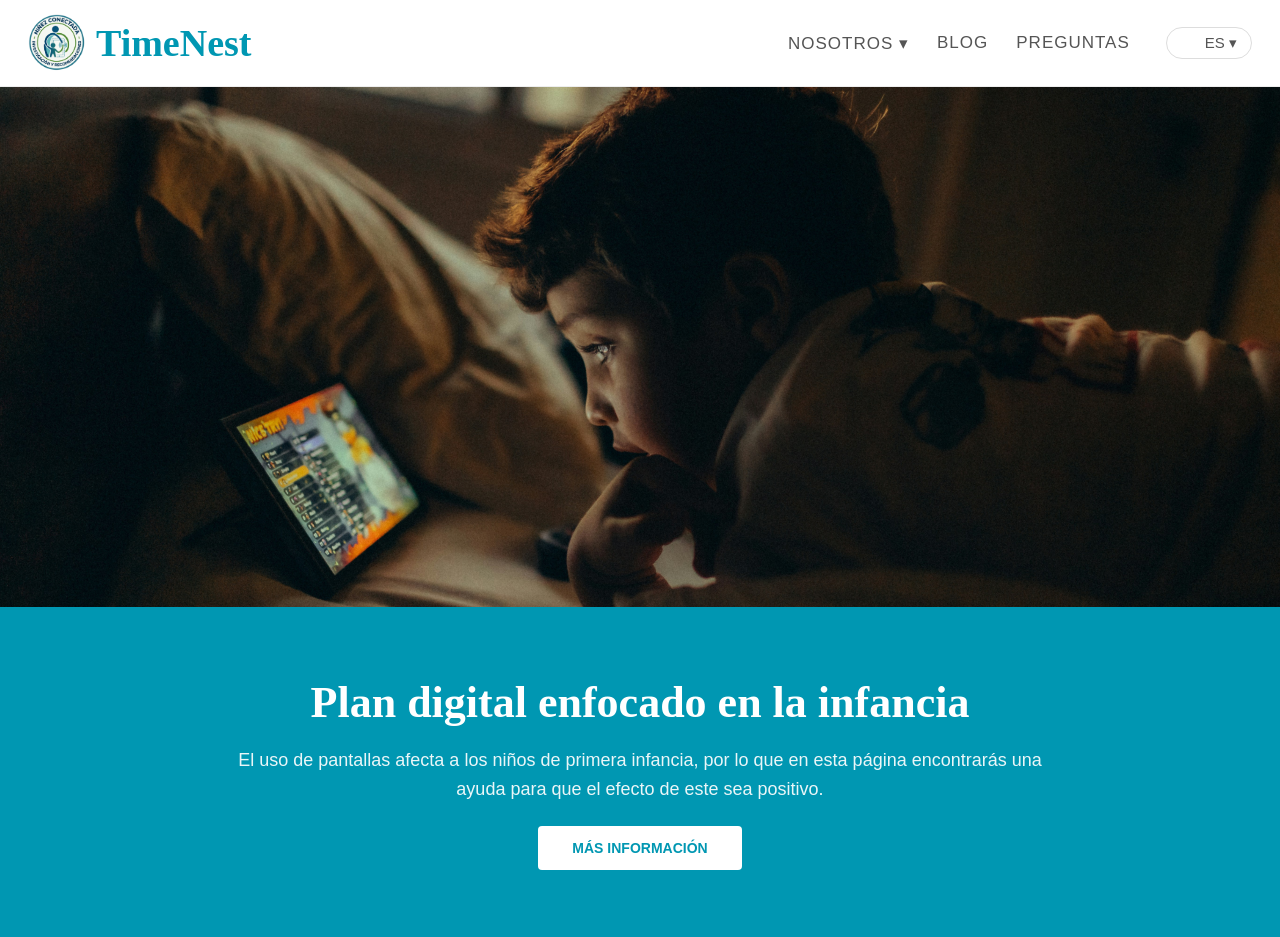
==== index.html @ 3064c934 "Update index.html" ====
<!DOCTYPE html>
<html lang="es">
<head>
    <meta charset="UTF-8">
    <meta name="viewport" content="width=device-width, initial-scale=1.0">
    <title>TimeNest</title>
    <link rel="stylesheet" href="style.css">
    <link rel="icon" type="image/png" href="logo.png">
</head>
<body>
    <header>
        <a href="index.html" class="brand">
            <img src="logo.png" alt="Niñez Conectada" class="logo-img">
            <span class="brand-name">TimeNest</span>
        </a>
        <nav class="nav-center">
            <div class="dropdown">
                <a href="#" class="drop-btn" id="aboutBtn" data-key="about">NOSOTROS ▾</a>
                <div class="dropdown-content" id="aboutMenu">
                    <a href="nosotros.html" data-key="about1">Sobre nosotros</a>
                </div>
            </div>
            <a href="blog.html" data-key="blog">BLOG</a>
            <a href="#" data-key="faq">PREGUNTAS</a>
            <div class="lang-dropdown">
                <button class="lang-btn" id="langBtn"><img src="https://flagcdn.com/w20/es.png" width="18" height="13" style="border-radius:2px"> ES ▾</button>
                <div class="lang-menu" id="langMenu">
                    <button data-lang="es"><img src="https://flagcdn.com/w20/es.png" width="18" height="13" style="border-radius:2px"> ES - Español</button>
                    <button data-lang="en"><img src="https://flagcdn.com/w20/us.png" width="18" height="13" style="border-radius:2px"> EN - English</button>
                </div>
            </div>
        </nav>
    </header>
    <div class="hero-image"></div>
    <section class="hero-text">
        <h1 data-key="title">Plan digital enfocado en la infancia</h1>
        <p data-key="subtitle">El uso de pantallas afecta a los niños de primera infancia, por lo que en esta página encontrarás una ayuda para que el efecto de este sea positivo.</p>
        <div class="buttons"><a href="blog.html" class="btn" data-key="btn1">MÁS INFORMACIÓN</a></div>
    </section>
<script>
const translations = {
  es: { about:"NOSOTROS ▾", blog:"BLOG", faq:"PREGUNTAS", about1:"Sobre nosotros", title:"Plan digital enfocado en la infancia", subtitle:"El uso de pantallas afecta a los niños de primera infancia, por lo que en esta página encontrarás una ayuda para que el efecto de este sea positivo.", btn1:"MÁS INFORMACIÓN" },
  en: { about:"ABOUT ▾", blog:"BLOG", faq:"F.A.Q", about1:"About us", title:"Digital plan focused on early childhood", subtitle:"Screen use affects children in early childhood, so on this page you will find help to make its effect positive.", btn1:"MORE INFORMATION" }
};
const langBtn=document.getElementById('langBtn'), langMenu=document.getElementById('langMenu');
const aboutBtn=document.getElementById('aboutBtn'), aboutMenu=document.getElementById('aboutMenu');
function closeAll(){ langMenu.classList.remove('show'); aboutMenu.classList.remove('show'); }
langBtn.onclick=(e)=>{e.stopPropagation(); const isOpen=langMenu.classList.contains('show'); closeAll(); if(!isOpen) langMenu.classList.add('show'); };
aboutBtn.onclick=(e)=>{e.preventDefault(); e.stopPropagation(); const isOpen=aboutMenu.classList.contains('show'); closeAll(); if(!isOpen) aboutMenu.classList.add('show'); };
document.addEventListener('click',closeAll);
langMenu.querySelectorAll('button').forEach(btn=>{
  btn.onclick=(e)=>{ e.stopPropagation(); const lang=btn.dataset.lang; langBtn.innerHTML= lang==='es'? '<img src="https://flagcdn.com/w20/es.png" width="18" height="13" style="border-radius:2px"> ES ▾' : '<img src="https://flagcdn.com/w20/us.png" width="18" height="13" style="border-radius:2px"> EN ▾'; document.querySelectorAll('[data-key]').forEach(el=>el.textContent=translations[lang][el.dataset.key]); closeAll(); }
});
</script>
</body>
</html>
---- style.css ----
*{margin:0;padding:0;box-sizing:border-box}
html{scroll-behavior:smooth}
body{font-family:Arial,Helvetica,sans-serif;background:#fff;color:#333}
header{display:flex;justify-content:space-between;align-items:center;background:#fff;border-bottom:1px solid #eee;position:sticky;top:0;z-index:1000;padding:14px 28px}
.brand{display:flex;align-items:center;gap:10px;text-decoration:none!important}
.logo-img{width:58px;height:58px;object-fit:contain;border-radius:50%;display:block}
.brand-name{font-family:'Georgia',serif;font-size:38px;color:#0097B2;font-weight:700;line-height:58px;text-decoration:none!important}
.nav-center{display:flex;gap:28px;align-items:center}
.nav-center a,.drop-btn{text-decoration:none;color:#555;font-size:17px;letter-spacing:1px;font-weight:500;background:none;border:none;cursor:pointer}
.nav-center a:hover,.drop-btn:hover{color:#0097B2}
.lang-dropdown{position:relative;margin-left:8px}
.lang-btn{background:#fff;border:1px solid #ddd;border-radius:20px;padding:6px 14px;cursor:pointer;font-size:15px;color:#555;display:flex;align-items:center;gap:6px}
.lang-menu{display:none;position:absolute;right:0;top:40px;background:#fff;border:1px solid #eee;border-radius:10px;box-shadow:0 8px 24px rgba(0,0,0,0.15);min-width:165px;z-index:1200;overflow:hidden}
.lang-menu.show{display:block}
.lang-menu button{width:100%;background:none;border:none;padding:10px 14px;text-align:left;cursor:pointer;font-size:14px;display:flex;align-items:center;gap:8px}
.lang-menu button:hover{background:#f0f9fa}
.dropdown{position:relative}
.dropdown-content{display:none;position:absolute;left:50%;transform:translateX(-50%);top:38px;background:#fff;min-width:190px;border-radius:10px;box-shadow:0 8px 24px rgba(0,0,0,0.15);border:1px solid #eee;z-index:1200;overflow:hidden}
.dropdown-content.show{display:block}
.dropdown-content a{display:block;padding:12px 16px;font-size:14px;color:#444;text-decoration:none}
.dropdown-content a:hover{background:#f0f9fa;color:#0097B2}
.hero-image{width:100%;height:520px;background:url('banner.png') no-repeat center/cover;background-color:#000}
.hero-text{background:#0097B2;color:#fff;text-align:center;padding:70px 20px 80px}
.hero-text h1{font-family:'Georgia',serif;font-size:44px;margin-bottom:18px}
.hero-text p{max-width:820px;margin:0 auto 35px;font-size:18px;line-height:1.6;color:#eaf6f8}
.btn{background:#fff;color:#0097B2;padding:14px 34px;border-radius:4px;font-size:14px;font-weight:700;text-decoration:none}
.reco-section{background:#fff;padding:40px 40px 60px}
.reco-title{font-size:22px;font-weight:800;letter-spacing:0.5px;margin-bottom:24px;color:#111}
.reco-grid{display:grid;grid-template-columns:1fr 1fr 1fr;gap:32px 32px;max-width:1400px}
.reco-card{display:flex;gap:14px;align-items:flex-start;text-decoration:none;color:inherit}
.reco-card:hover .reco-text{color:#0097B2}
.reco-img{width:180px;height:130px;object-fit:cover;flex-shrink:0;display:block;background:#f0f0f0}
.reco-text{font-size:17px;line-height:1.35;color:#222;max-width:260px}
.nosotros-section{max-width:900px;margin:0 auto;padding:50px 30px 80px}
.nosotros-section h1{font-family:'Georgia',serif;font-size:36px;color:#0097B2;margin-bottom:30px}
.nosotros-content p{font-size:17px;line-height:1.8;color:#333;margin-bottom:20px;text-align:justify}
.nosotros-box{margin-top:40px;background:#f0f9fa;border-left:4px solid #0097B2;padding:24px 28px;border-radius:6px}
.nosotros-box h2{font-size:22px;color:#0097B2;margin-bottom:10px}
.nosotros-box p{font-size:16px;color:#444;line-height:1.6}
@media (max-width:1100px){.reco-grid{grid-template-columns:1fr 1fr}}
@media (max-width:900px){
 header{flex-wrap:wrap;padding:10px 12px}
.logo-img{width:42px;height:42px}.brand-name{font-size:28px;line-height:42px}
.nav-center{width:100%;justify-content:center;gap:16px;padding-top:8px;border-top:1px solid #f5f5f5;flex-wrap:wrap}
.reco-section{padding:20px 16px 40px}
.reco-grid{grid-template-columns:1fr;gap:20px}
.reco-img{width:140px;height:100px}
.reco-text{font-size:15px;max-width:none}
.hero-image{height:280px}.hero-text h1{font-size:28px}
.nosotros-section{padding:30px 16px 50px}
.nosotros-section h1{font-size:28px}
.nosotros-content p{font-size:15px}
}
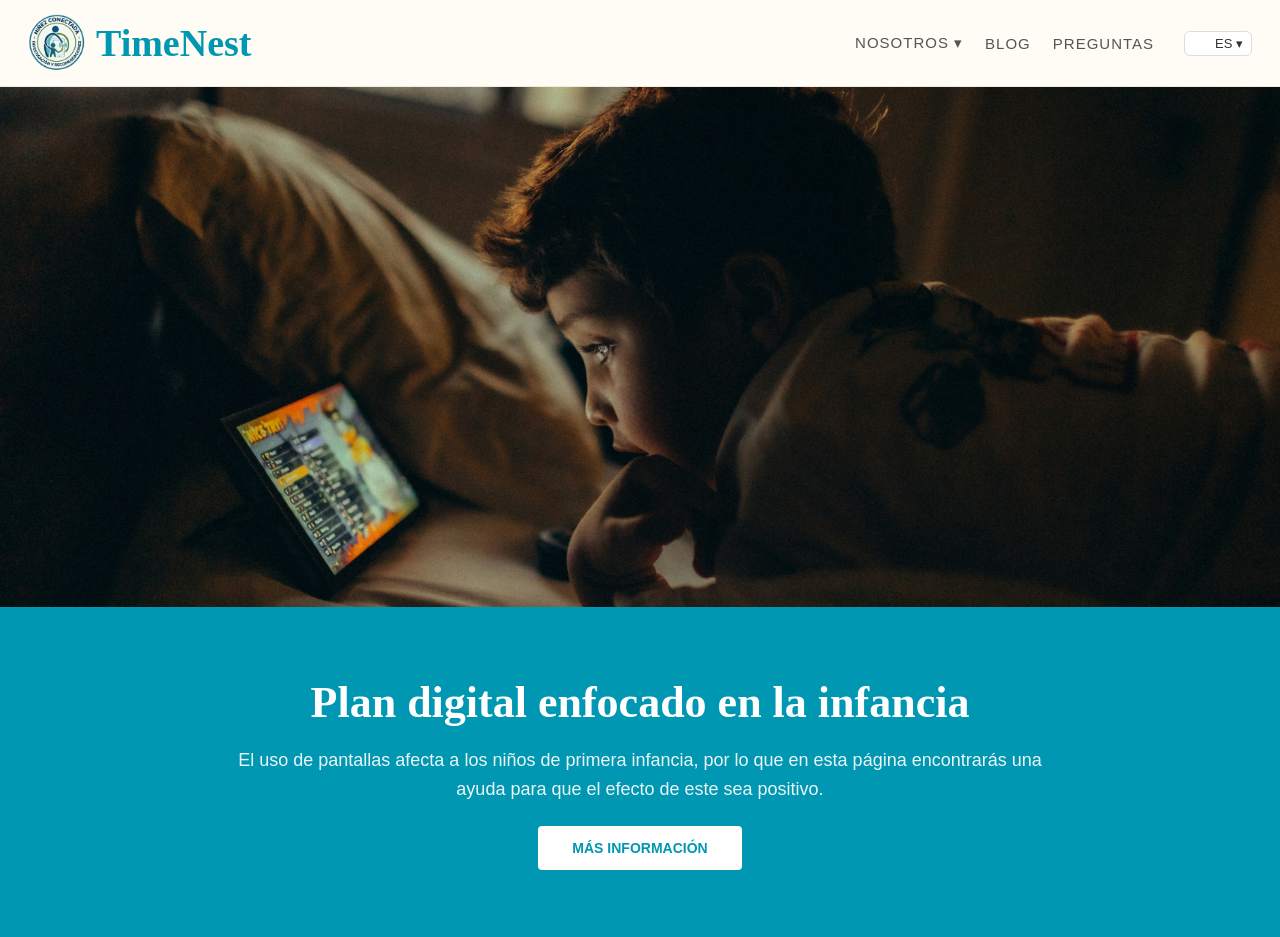
==== commit 904a63db: "Update index.html" ====
--- a/index.html
+++ b/index.html
@@ -15,13 +15,14 @@
         </a>
         <nav class="nav-center">
             <div class="dropdown">
-                <a href="#" class="drop-btn" id="aboutBtn" data-key="about">NOSOTROS ▾</a>
+                <a href="#" class="drop-btn" id="aboutBtn">NOSOTROS ▾</a>
                 <div class="dropdown-content" id="aboutMenu">
-                    <a href="nosotros.html" data-key="about1">Sobre nosotros</a>
+                    <a href="nosotros.html">Sobre nosotros</a>
+                    <a href="mision.html">Nuestra Misión</a>
                 </div>
             </div>
-            <a href="blog.html" data-key="blog">BLOG</a>
-            <a href="#" data-key="faq">PREGUNTAS</a>
+            <a href="blog.html">BLOG</a>
+            <a href="#">PREGUNTAS</a>
             <div class="lang-dropdown">
                 <button class="lang-btn" id="langBtn"><img src="https://flagcdn.com/w20/es.png" width="18" height="13" style="border-radius:2px"> ES ▾</button>
                 <div class="lang-menu" id="langMenu">
@@ -35,12 +36,12 @@
     <section class="hero-text">
         <h1 data-key="title">Plan digital enfocado en la infancia</h1>
         <p data-key="subtitle">El uso de pantallas afecta a los niños de primera infancia, por lo que en esta página encontrarás una ayuda para que el efecto de este sea positivo.</p>
-        <div class="buttons"><a href="blog.html" class="btn" data-key="btn1">MÁS INFORMACIÓN</a></div>
+        <div class="buttons"><a href="mas-informacion.html" class="btn" data-key="btn1">MÁS INFORMACIÓN</a></div>
     </section>
 <script>
 const translations = {
-  es: { about:"NOSOTROS ▾", blog:"BLOG", faq:"PREGUNTAS", about1:"Sobre nosotros", title:"Plan digital enfocado en la infancia", subtitle:"El uso de pantallas afecta a los niños de primera infancia, por lo que en esta página encontrarás una ayuda para que el efecto de este sea positivo.", btn1:"MÁS INFORMACIÓN" },
-  en: { about:"ABOUT ▾", blog:"BLOG", faq:"F.A.Q", about1:"About us", title:"Digital plan focused on early childhood", subtitle:"Screen use affects children in early childhood, so on this page you will find help to make its effect positive.", btn1:"MORE INFORMATION" }
+  es: { about:"NOSOTROS ▾", blog:"BLOG", faq:"PREGUNTAS", title:"Plan digital enfocado en la infancia", subtitle:"El uso de pantallas afecta a los niños de primera infancia, por lo que en esta página encontrarás una ayuda para que el efecto de este sea positivo.", btn1:"MÁS INFORMACIÓN" },
+  en: { about:"ABOUT ▾", blog:"BLOG", faq:"F.A.Q", title:"Digital plan focused on early childhood", subtitle:"Screen use affects children in early childhood, so on this page you will find help to make its effect positive.", btn1:"MORE INFORMATION" }
 };
 const langBtn=document.getElementById('langBtn'), langMenu=document.getElementById('langMenu');
 const aboutBtn=document.getElementById('aboutBtn'), aboutMenu=document.getElementById('aboutMenu');
@@ -49,7 +50,7 @@
 aboutBtn.onclick=(e)=>{e.preventDefault(); e.stopPropagation(); const isOpen=aboutMenu.classList.contains('show'); closeAll(); if(!isOpen) aboutMenu.classList.add('show'); };
 document.addEventListener('click',closeAll);
 langMenu.querySelectorAll('button').forEach(btn=>{
-  btn.onclick=(e)=>{ e.stopPropagation(); const lang=btn.dataset.lang; langBtn.innerHTML= lang==='es'? '<img src="https://flagcdn.com/w20/es.png" width="18" height="13" style="border-radius:2px"> ES ▾' : '<img src="https://flagcdn.com/w20/us.png" width="18" height="13" style="border-radius:2px"> EN ▾'; document.querySelectorAll('[data-key]').forEach(el=>el.textContent=translations[lang][el.dataset.key]); closeAll(); }
+  btn.onclick=(e)=>{ e.stopPropagation(); const lang=btn.dataset.lang; langBtn.innerHTML= lang==='es'? '<img src="https://flagcdn.com/w20/es.png" width="18" height="13" style="border-radius:2px"> ES ▾' : '<img src="https://flagcdn.com/w20/us.png" width="18" height="13" style="border-radius:2px"> EN ▾'; document.querySelectorAll('[data-key]').forEach(el=>{ if(translations[lang][el.dataset.key]) el.textContent=translations[lang][el.dataset.key]; }); closeAll(); }
 });
 </script>
 </body>
--- a/style.css
+++ b/style.css
@@ -1,53 +1,61 @@
 *{margin:0;padding:0;box-sizing:border-box}
 html{scroll-behavior:smooth}
-body{font-family:Arial,Helvetica,sans-serif;background:#fff;color:#333}
-header{display:flex;justify-content:space-between;align-items:center;background:#fff;border-bottom:1px solid #eee;position:sticky;top:0;z-index:1000;padding:14px 28px}
+body{font-family:Arial,Helvetica,sans-serif;background:#FFFBF5;color:#333}
+
+/* HEADER */
+header{display:flex;justify-content:space-between;align-items:center;background:#FFFBF5;border-bottom:1px solid #f0ebe0;position:sticky;top:0;z-index:1000;padding:14px 28px}
 .brand{display:flex;align-items:center;gap:10px;text-decoration:none!important}
 .logo-img{width:58px;height:58px;object-fit:contain;border-radius:50%;display:block}
 .brand-name{font-family:'Georgia',serif;font-size:38px;color:#0097B2;font-weight:700;line-height:58px;text-decoration:none!important}
-.nav-center{display:flex;gap:28px;align-items:center}
-.nav-center a,.drop-btn{text-decoration:none;color:#555;font-size:17px;letter-spacing:1px;font-weight:500;background:none;border:none;cursor:pointer}
+.nav-center{display:flex;gap:22px;align-items:center}
+.nav-center a,.drop-btn{text-decoration:none;color:#555;font-size:15px;letter-spacing:1px;font-weight:500;background:none;border:none;cursor:pointer}
 .nav-center a:hover,.drop-btn:hover{color:#0097B2}
-.lang-dropdown{position:relative;margin-left:8px}
-.lang-btn{background:#fff;border:1px solid #ddd;border-radius:20px;padding:6px 14px;cursor:pointer;font-size:15px;color:#555;display:flex;align-items:center;gap:6px}
-.lang-menu{display:none;position:absolute;right:0;top:40px;background:#fff;border:1px solid #eee;border-radius:10px;box-shadow:0 8px 24px rgba(0,0,0,0.15);min-width:165px;z-index:1200;overflow:hidden}
-.lang-menu.show{display:block}
-.lang-menu button{width:100%;background:none;border:none;padding:10px 14px;text-align:left;cursor:pointer;font-size:14px;display:flex;align-items:center;gap:8px}
-.lang-menu button:hover{background:#f0f9fa}
 .dropdown{position:relative}
 .dropdown-content{display:none;position:absolute;left:50%;transform:translateX(-50%);top:38px;background:#fff;min-width:190px;border-radius:10px;box-shadow:0 8px 24px rgba(0,0,0,0.15);border:1px solid #eee;z-index:1200;overflow:hidden}
 .dropdown-content.show{display:block}
 .dropdown-content a{display:block;padding:12px 16px;font-size:14px;color:#444;text-decoration:none}
 .dropdown-content a:hover{background:#f0f9fa;color:#0097B2}
+
+/* IDIOMA - MENU PEQUEÑO COMO TU FOTO */
+.lang-dropdown{position:relative;margin-left:8px}
+.lang-btn{background:#fff;border:1px solid #ddd;border-radius:6px;padding:4px 8px;cursor:pointer;font-size:13px;color:#333;display:flex;align-items:center;gap:4px}
+.lang-menu{display:none;position:absolute;right:0;top:34px;background:#fff;border:1px solid #ccc;border-radius:4px;box-shadow:0 4px 12px rgba(0,0,0,0.15);min-width:130px;z-index:1200;overflow:hidden;padding:2px}
+.lang-menu.show{display:flex;gap:2px}
+.lang-menu button{width:auto;background:#f5f5f5;border:1px solid #ddd;border-radius:3px;padding:4px 6px;text-align:left;cursor:pointer;font-size:12px;display:flex;align-items:center;gap:4px;white-space:nowrap}
+.lang-menu button:hover{background:#e9e9e9}
+
+/* HERO */
 .hero-image{width:100%;height:520px;background:url('banner.png') no-repeat center/cover;background-color:#000}
 .hero-text{background:#0097B2;color:#fff;text-align:center;padding:70px 20px 80px}
 .hero-text h1{font-family:'Georgia',serif;font-size:44px;margin-bottom:18px}
 .hero-text p{max-width:820px;margin:0 auto 35px;font-size:18px;line-height:1.6;color:#eaf6f8}
 .btn{background:#fff;color:#0097B2;padding:14px 34px;border-radius:4px;font-size:14px;font-weight:700;text-decoration:none}
-.reco-section{background:#fff;padding:40px 40px 60px}
-.reco-title{font-size:22px;font-weight:800;letter-spacing:0.5px;margin-bottom:24px;color:#111}
-.reco-grid{display:grid;grid-template-columns:1fr 1fr 1fr;gap:32px 32px;max-width:1400px}
-.reco-card{display:flex;gap:14px;align-items:flex-start;text-decoration:none;color:inherit}
-.reco-card:hover .reco-text{color:#0097B2}
-.reco-img{width:180px;height:130px;object-fit:cover;flex-shrink:0;display:block;background:#f0f0f0}
-.reco-text{font-size:17px;line-height:1.35;color:#222;max-width:260px}
-.nosotros-section{max-width:900px;margin:0 auto;padding:50px 30px 80px}
-.nosotros-section h1{font-family:'Georgia',serif;font-size:36px;color:#0097B2;margin-bottom:30px}
-.nosotros-content p{font-size:17px;line-height:1.8;color:#333;margin-bottom:20px;text-align:justify}
-.nosotros-box{margin-top:40px;background:#f0f9fa;border-left:4px solid #0097B2;padding:24px 28px;border-radius:6px}
-.nosotros-box h2{font-size:22px;color:#0097B2;margin-bottom:10px}
-.nosotros-box p{font-size:16px;color:#444;line-height:1.6}
-@media (max-width:1100px){.reco-grid{grid-template-columns:1fr 1fr}}
+
+/* NOSOTROS */
+.nosotros-section{max-width:900px;margin:0 auto;padding:50px 40px 80px; background:#fff;}
+.nosotros-section h1{font-family:'Georgia',serif;font-size:28px;font-weight:700;color:#111;margin-bottom:28px;}
+.nosotros-content p{font-size:15px;line-height:1.7;color:#333;margin-bottom:20px;}
+
+/* BLOG CATALOGO CENTRADO */
+.catalog-section{background:#FFFBF5; padding:50px 20px 80px; text-align:center; width:100%;}
+.catalog-title{font-family:'Georgia',serif; font-size:34px; font-weight:800; color:#1a1a1a; margin-bottom:8px; text-align:center;}
+.catalog-subtitle{font-size:14px; color:#8a8a8a; margin-bottom:45px; text-align:center;}
+.catalog-grid{display:grid; grid-template-columns: repeat(3, 260px); justify-content:center; gap:30px; max-width:1100px; margin:0 auto;}
+.catalog-card{background:#ffffff; width:260px; border-radius:14px; box-shadow:0 6px 22px rgba(0,0,0,0.07); padding:14px 14px 20px; text-decoration:none!important; display:flex; flex-direction:column; align-items:center; transition:transform 0.2s;}
+.catalog-card:hover{transform:translateY(-5px); box-shadow:0 10px 32px rgba(0,0,0,0.12);}
+.catalog-img{width:100%!important; height:210px!important; object-fit:cover; border-radius:10px; display:block;}
+.catalog-card-title{font-family:'Georgia',serif; font-size:16px; font-weight:700; color:#1a1a1a; margin-top:18px; margin-bottom:4px; text-decoration:none!important;}
+.catalog-card-desc{font-size:13px; color:#666; font-weight:500; margin-bottom:16px; text-decoration:none!important;}
+.catalog-btn{background:#F5F0E8; border:1px solid #eee7d6; color:#333; padding:9px 24px; border-radius:22px; font-size:13px; font-weight:600; text-decoration:none!important;}
+
 @media (max-width:900px){
  header{flex-wrap:wrap;padding:10px 12px}
-.logo-img{width:42px;height:42px}.brand-name{font-size:28px;line-height:42px}
-.nav-center{width:100%;justify-content:center;gap:16px;padding-top:8px;border-top:1px solid #f5f5f5;flex-wrap:wrap}
-.reco-section{padding:20px 16px 40px}
-.reco-grid{grid-template-columns:1fr;gap:20px}
-.reco-img{width:140px;height:100px}
-.reco-text{font-size:15px;max-width:none}
-.hero-image{height:280px}.hero-text h1{font-size:28px}
-.nosotros-section{padding:30px 16px 50px}
-.nosotros-section h1{font-size:28px}
-.nosotros-content p{font-size:15px}
+ .logo-img{width:42px;height:42px}.brand-name{font-size:26px;line-height:42px}
+ .nav-center{width:100%;justify-content:center;gap:12px;padding-top:8px;border-top:1px solid #f5f5f5;flex-wrap:wrap}
+ .hero-image{height:280px}.hero-text h1{font-size:28px}
+ .catalog-grid{grid-template-columns: repeat(2, 165px); gap:16px;}
+ .catalog-card{width:165px; padding:10px 10px 14px;}
+ .catalog-img{height:140px!important;}
+ .catalog-title{font-size:26px;}
+ .nosotros-section{padding:30px 16px 50px}
 }
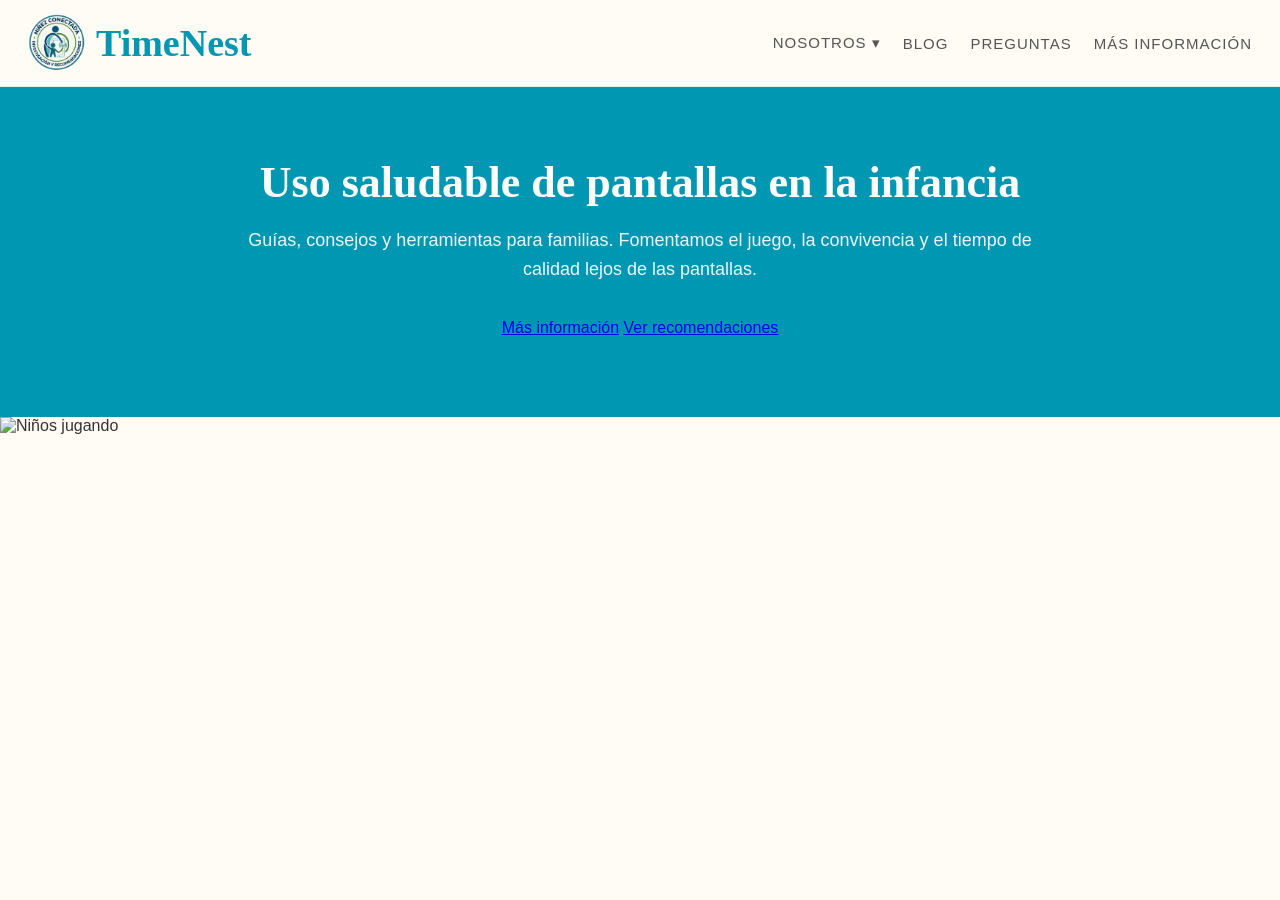
==== commit 39d70dc9: "Update index.html" ====
--- a/index.html
+++ b/index.html
@@ -3,14 +3,14 @@
 <head>
     <meta charset="UTF-8">
     <meta name="viewport" content="width=device-width, initial-scale=1.0">
-    <title>TimeNest</title>
-    <link rel="stylesheet" href="style.css">
+    <title>TimeNest - Niñez Conectada</title>
+    <link rel="stylesheet" href="style.css?v=3">
     <link rel="icon" type="image/png" href="logo.png">
 </head>
 <body>
     <header>
         <a href="index.html" class="brand">
-            <img src="logo.png" alt="Niñez Conectada" class="logo-img">
+            <img src="logo.png" alt="TimeNest" class="logo-img">
             <span class="brand-name">TimeNest</span>
         </a>
         <nav class="nav-center">
@@ -22,36 +22,29 @@
                 </div>
             </div>
             <a href="blog.html">BLOG</a>
-            <a href="#">PREGUNTAS</a>
-            <div class="lang-dropdown">
-                <button class="lang-btn" id="langBtn"><img src="https://flagcdn.com/w20/es.png" width="18" height="13" style="border-radius:2px"> ES ▾</button>
-                <div class="lang-menu" id="langMenu">
-                    <button data-lang="es"><img src="https://flagcdn.com/w20/es.png" width="18" height="13" style="border-radius:2px"> ES - Español</button>
-                    <button data-lang="en"><img src="https://flagcdn.com/w20/us.png" width="18" height="13" style="border-radius:2px"> EN - English</button>
-                </div>
-            </div>
+            <a href="preguntas.html">PREGUNTAS</a>
+            <a href="mas-informacion.html">MÁS INFORMACIÓN</a>
         </nav>
     </header>
-    <div class="hero-image"></div>
-    <section class="hero-text">
-        <h1 data-key="title">Plan digital enfocado en la infancia</h1>
-        <p data-key="subtitle">El uso de pantallas afecta a los niños de primera infancia, por lo que en esta página encontrarás una ayuda para que el efecto de este sea positivo.</p>
-        <div class="buttons"><a href="mas-informacion.html" class="btn" data-key="btn1">MÁS INFORMACIÓN</a></div>
+
+    <section class="hero">
+        <div class="hero-text">
+            <h1>Uso saludable de pantallas en la infancia</h1>
+            <p>Guías, consejos y herramientas para familias. Fomentamos el juego, la convivencia y el tiempo de calidad lejos de las pantallas.</p>
+            <div class="hero-btns">
+                <a href="mas-informacion.html" class="btn-primary">Más información</a>
+                <a href="blog.html" class="btn-secondary">Ver recomendaciones</a>
+            </div>
+        </div>
+        <div class="hero-img">
+            <img src="https://images.unsplash.com/photo-1606092195730-5d7b9af1efc5?q=80&w=700" alt="Niños jugando">
+        </div>
     </section>
+
 <script>
-const translations = {
-  es: { about:"NOSOTROS ▾", blog:"BLOG", faq:"PREGUNTAS", title:"Plan digital enfocado en la infancia", subtitle:"El uso de pantallas afecta a los niños de primera infancia, por lo que en esta página encontrarás una ayuda para que el efecto de este sea positivo.", btn1:"MÁS INFORMACIÓN" },
-  en: { about:"ABOUT ▾", blog:"BLOG", faq:"F.A.Q", title:"Digital plan focused on early childhood", subtitle:"Screen use affects children in early childhood, so on this page you will find help to make its effect positive.", btn1:"MORE INFORMATION" }
-};
-const langBtn=document.getElementById('langBtn'), langMenu=document.getElementById('langMenu');
 const aboutBtn=document.getElementById('aboutBtn'), aboutMenu=document.getElementById('aboutMenu');
-function closeAll(){ langMenu.classList.remove('show'); aboutMenu.classList.remove('show'); }
-langBtn.onclick=(e)=>{e.stopPropagation(); const isOpen=langMenu.classList.contains('show'); closeAll(); if(!isOpen) langMenu.classList.add('show'); };
-aboutBtn.onclick=(e)=>{e.preventDefault(); e.stopPropagation(); const isOpen=aboutMenu.classList.contains('show'); closeAll(); if(!isOpen) aboutMenu.classList.add('show'); };
-document.addEventListener('click',closeAll);
-langMenu.querySelectorAll('button').forEach(btn=>{
-  btn.onclick=(e)=>{ e.stopPropagation(); const lang=btn.dataset.lang; langBtn.innerHTML= lang==='es'? '<img src="https://flagcdn.com/w20/es.png" width="18" height="13" style="border-radius:2px"> ES ▾' : '<img src="https://flagcdn.com/w20/us.png" width="18" height="13" style="border-radius:2px"> EN ▾'; document.querySelectorAll('[data-key]').forEach(el=>{ if(translations[lang][el.dataset.key]) el.textContent=translations[lang][el.dataset.key]; }); closeAll(); }
-});
+aboutBtn.onclick=(e)=>{e.preventDefault(); e.stopPropagation(); aboutMenu.classList.toggle('show'); };
+document.addEventListener('click',()=>{ aboutMenu.classList.remove('show'); });
 </script>
 </body>
 </html>
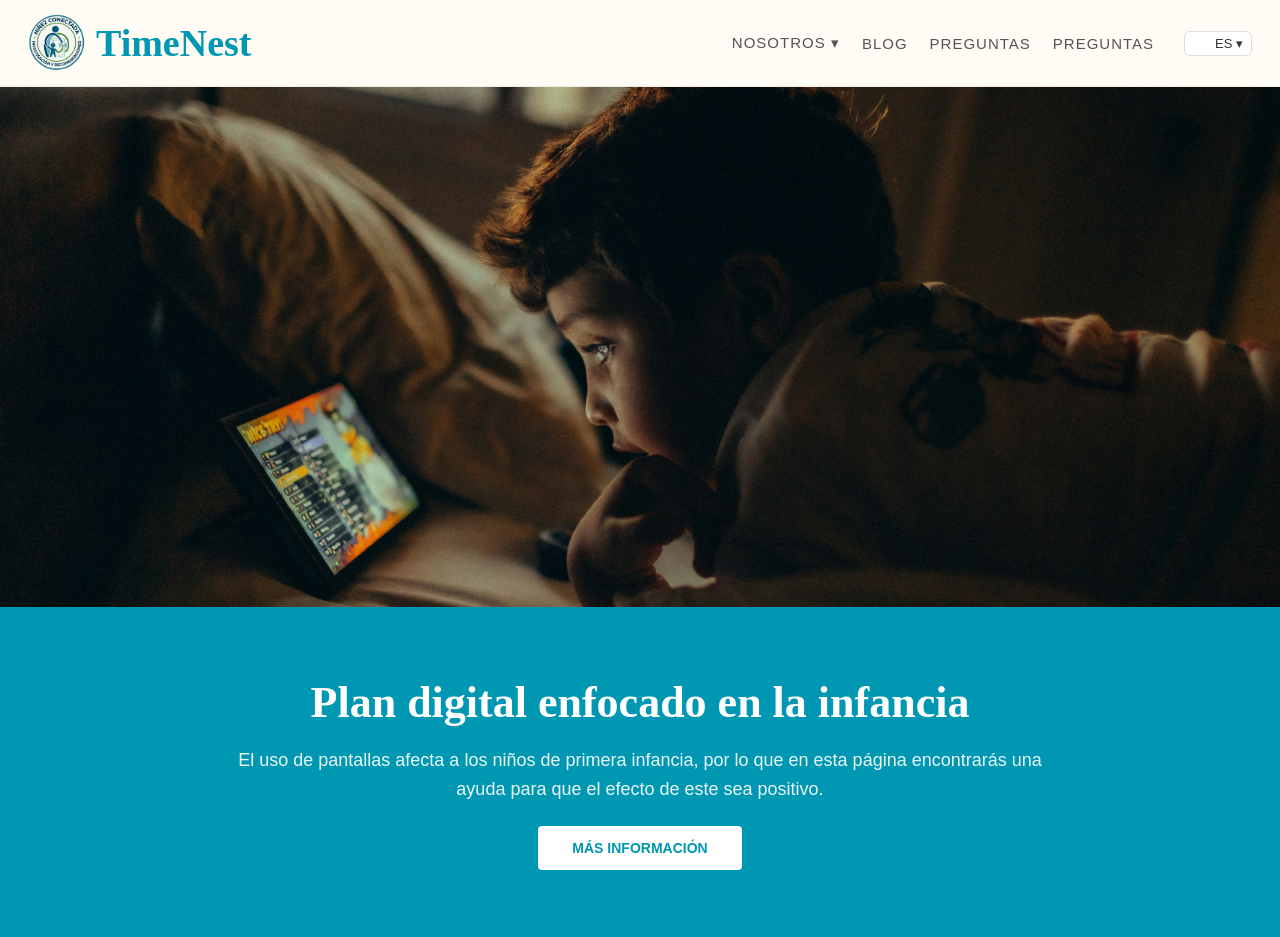
==== commit 22c165fe: "Update index.html" ====
--- a/index.html
+++ b/index.html
@@ -3,14 +3,14 @@
 <head>
     <meta charset="UTF-8">
     <meta name="viewport" content="width=device-width, initial-scale=1.0">
-    <title>TimeNest - Niñez Conectada</title>
-    <link rel="stylesheet" href="style.css?v=3">
+    <title>TimeNest</title>
+    <link rel="stylesheet" href="style.css">
     <link rel="icon" type="image/png" href="logo.png">
 </head>
 <body>
     <header>
         <a href="index.html" class="brand">
-            <img src="logo.png" alt="TimeNest" class="logo-img">
+            <img src="logo.png" alt="Niñez Conectada" class="logo-img">
             <span class="brand-name">TimeNest</span>
         </a>
         <nav class="nav-center">
@@ -22,29 +22,37 @@
                 </div>
             </div>
             <a href="blog.html">BLOG</a>
+            <a href="#">PREGUNTAS</a>
             <a href="preguntas.html">PREGUNTAS</a>
-            <a href="mas-informacion.html">MÁS INFORMACIÓN</a>
+            <div class="lang-dropdown">
+                <button class="lang-btn" id="langBtn"><img src="https://flagcdn.com/w20/es.png" width="18" height="13" style="border-radius:2px"> ES ▾</button>
+                <div class="lang-menu" id="langMenu">
+                    <button data-lang="es"><img src="https://flagcdn.com/w20/es.png" width="18" height="13" style="border-radius:2px"> ES - Español</button>
+                    <button data-lang="en"><img src="https://flagcdn.com/w20/us.png" width="18" height="13" style="border-radius:2px"> EN - English</button>
+                </div>
+            </div>
         </nav>
     </header>
-
-    <section class="hero">
-        <div class="hero-text">
-            <h1>Uso saludable de pantallas en la infancia</h1>
-            <p>Guías, consejos y herramientas para familias. Fomentamos el juego, la convivencia y el tiempo de calidad lejos de las pantallas.</p>
-            <div class="hero-btns">
-                <a href="mas-informacion.html" class="btn-primary">Más información</a>
-                <a href="blog.html" class="btn-secondary">Ver recomendaciones</a>
-            </div>
-        </div>
-        <div class="hero-img">
-            <img src="https://images.unsplash.com/photo-1606092195730-5d7b9af1efc5?q=80&w=700" alt="Niños jugando">
-        </div>
+    <div class="hero-image"></div>
+    <section class="hero-text">
+        <h1 data-key="title">Plan digital enfocado en la infancia</h1>
+        <p data-key="subtitle">El uso de pantallas afecta a los niños de primera infancia, por lo que en esta página encontrarás una ayuda para que el efecto de este sea positivo.</p>
+        <div class="buttons"><a href="mas-informacion.html" class="btn" data-key="btn1">MÁS INFORMACIÓN</a></div>
     </section>
-
 <script>
+const translations = {
+  es: { about:"NOSOTROS ▾", blog:"BLOG", faq:"PREGUNTAS", title:"Plan digital enfocado en la infancia", subtitle:"El uso de pantallas afecta a los niños de primera infancia, por lo que en esta página encontrarás una ayuda para que el efecto de este sea positivo.", btn1:"MÁS INFORMACIÓN" },
+  en: { about:"ABOUT ▾", blog:"BLOG", faq:"F.A.Q", title:"Digital plan focused on early childhood", subtitle:"Screen use affects children in early childhood, so on this page you will find help to make its effect positive.", btn1:"MORE INFORMATION" }
+};
+const langBtn=document.getElementById('langBtn'), langMenu=document.getElementById('langMenu');
 const aboutBtn=document.getElementById('aboutBtn'), aboutMenu=document.getElementById('aboutMenu');
-aboutBtn.onclick=(e)=>{e.preventDefault(); e.stopPropagation(); aboutMenu.classList.toggle('show'); };
-document.addEventListener('click',()=>{ aboutMenu.classList.remove('show'); });
+function closeAll(){ langMenu.classList.remove('show'); aboutMenu.classList.remove('show'); }
+langBtn.onclick=(e)=>{e.stopPropagation(); const isOpen=langMenu.classList.contains('show'); closeAll(); if(!isOpen) langMenu.classList.add('show'); };
+aboutBtn.onclick=(e)=>{e.preventDefault(); e.stopPropagation(); const isOpen=aboutMenu.classList.contains('show'); closeAll(); if(!isOpen) aboutMenu.classList.add('show'); };
+document.addEventListener('click',closeAll);
+langMenu.querySelectorAll('button').forEach(btn=>{
+  btn.onclick=(e)=>{ e.stopPropagation(); const lang=btn.dataset.lang; langBtn.innerHTML= lang==='es'? '<img src="https://flagcdn.com/w20/es.png" width="18" height="13" style="border-radius:2px"> ES ▾' : '<img src="https://flagcdn.com/w20/us.png" width="18" height="13" style="border-radius:2px"> EN ▾'; document.querySelectorAll('[data-key]').forEach(el=>{ if(translations[lang][el.dataset.key]) el.textContent=translations[lang][el.dataset.key]; }); closeAll(); }
+});
 </script>
 </body>
 </html>
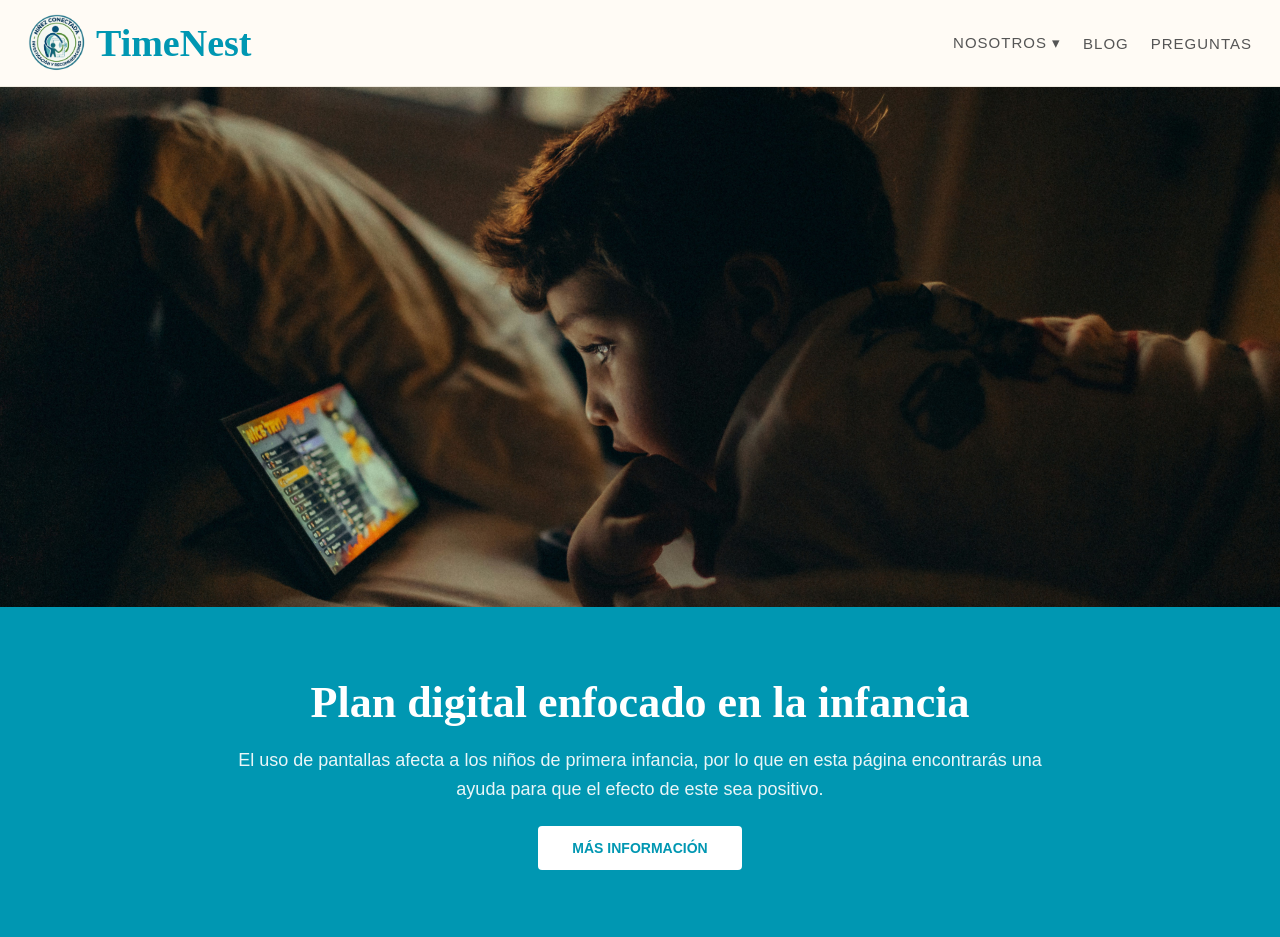
==== commit 526a9c06: "Update index.html" ====
--- a/index.html
+++ b/index.html
@@ -22,36 +22,24 @@
                 </div>
             </div>
             <a href="blog.html">BLOG</a>
-            <a href="#">PREGUNTAS</a>
             <a href="preguntas.html">PREGUNTAS</a>
-            <div class="lang-dropdown">
-                <button class="lang-btn" id="langBtn"><img src="https://flagcdn.com/w20/es.png" width="18" height="13" style="border-radius:2px"> ES ▾</button>
-                <div class="lang-menu" id="langMenu">
-                    <button data-lang="es"><img src="https://flagcdn.com/w20/es.png" width="18" height="13" style="border-radius:2px"> ES - Español</button>
-                    <button data-lang="en"><img src="https://flagcdn.com/w20/us.png" width="18" height="13" style="border-radius:2px"> EN - English</button>
-                </div>
-            </div>
         </nav>
     </header>
     <div class="hero-image"></div>
     <section class="hero-text">
-        <h1 data-key="title">Plan digital enfocado en la infancia</h1>
-        <p data-key="subtitle">El uso de pantallas afecta a los niños de primera infancia, por lo que en esta página encontrarás una ayuda para que el efecto de este sea positivo.</p>
-        <div class="buttons"><a href="mas-informacion.html" class="btn" data-key="btn1">MÁS INFORMACIÓN</a></div>
+        <h1>Plan digital enfocado en la infancia</h1>
+        <p>El uso de pantallas afecta a los niños de primera infancia, por lo que en esta página encontrarás una ayuda para que el efecto de este sea positivo.</p>
+        <div class="buttons"><a href="mas-informacion.html" class="btn">MÁS INFORMACIÓN</a></div>
     </section>
 <script>
-const translations = {
-  es: { about:"NOSOTROS ▾", blog:"BLOG", faq:"PREGUNTAS", title:"Plan digital enfocado en la infancia", subtitle:"El uso de pantallas afecta a los niños de primera infancia, por lo que en esta página encontrarás una ayuda para que el efecto de este sea positivo.", btn1:"MÁS INFORMACIÓN" },
-  en: { about:"ABOUT ▾", blog:"BLOG", faq:"F.A.Q", title:"Digital plan focused on early childhood", subtitle:"Screen use affects children in early childhood, so on this page you will find help to make its effect positive.", btn1:"MORE INFORMATION" }
+const aboutBtn=document.getElementById('aboutBtn'), aboutMenu=document.getElementById('aboutMenu');
+aboutBtn.onclick=(e)=>{
+    e.preventDefault(); 
+    e.stopPropagation(); 
+    aboutMenu.classList.toggle('show'); 
 };
-const langBtn=document.getElementById('langBtn'), langMenu=document.getElementById('langMenu');
-const aboutBtn=document.getElementById('aboutBtn'), aboutMenu=document.getElementById('aboutMenu');
-function closeAll(){ langMenu.classList.remove('show'); aboutMenu.classList.remove('show'); }
-langBtn.onclick=(e)=>{e.stopPropagation(); const isOpen=langMenu.classList.contains('show'); closeAll(); if(!isOpen) langMenu.classList.add('show'); };
-aboutBtn.onclick=(e)=>{e.preventDefault(); e.stopPropagation(); const isOpen=aboutMenu.classList.contains('show'); closeAll(); if(!isOpen) aboutMenu.classList.add('show'); };
-document.addEventListener('click',closeAll);
-langMenu.querySelectorAll('button').forEach(btn=>{
-  btn.onclick=(e)=>{ e.stopPropagation(); const lang=btn.dataset.lang; langBtn.innerHTML= lang==='es'? '<img src="https://flagcdn.com/w20/es.png" width="18" height="13" style="border-radius:2px"> ES ▾' : '<img src="https://flagcdn.com/w20/us.png" width="18" height="13" style="border-radius:2px"> EN ▾'; document.querySelectorAll('[data-key]').forEach(el=>{ if(translations[lang][el.dataset.key]) el.textContent=translations[lang][el.dataset.key]; }); closeAll(); }
+document.addEventListener('click',()=>{ 
+    aboutMenu.classList.remove('show'); 
 });
 </script>
 </body>
